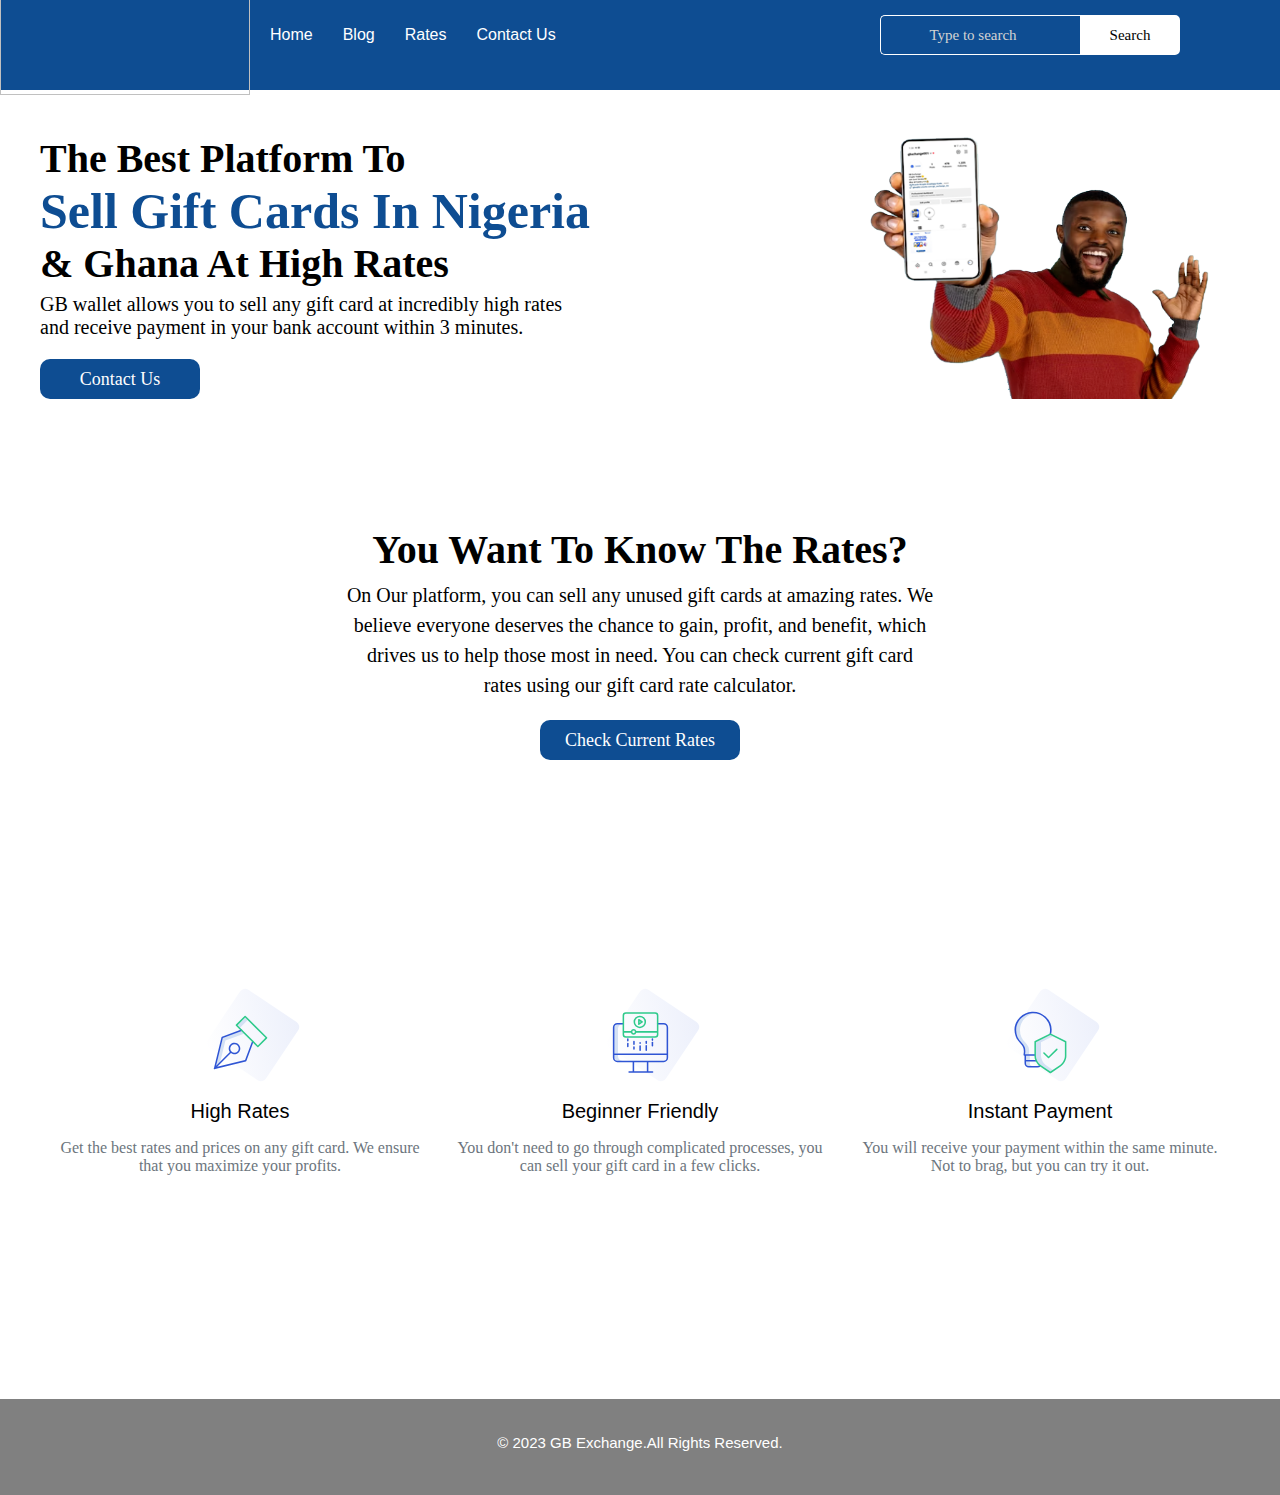
==== index.html @ 2a78b82b "Add files via upload" ====
<!DOCTYPE html>
<html lang="en">

  <head>
    <title>Home | GB-Exchange</title>
    <link rel="shortcut icon" type="image/png" href="GB LOGO BLUE.png">
    <link rel="stylesheet" href="style.css">
  </head>

  <body>
    <header>
      <div class="navbar">
          <div class="icon">
                  <img class="logo" src="img/GB LOGO.PNG" width="250" height="130">
          </div>

          <div class="menu">
            <ul>
              <li><a href="index.html">Home</a></li>
              <li><a href="blog.html">Blog</a></li>
              <li><a href="rate.html">Rates</a></li>
              <li><a href="contact.html">Contact Us</a></li>
            </ul>
        </div>

        <div class="search">
          <input class="srch" type="search" name="" placeholder="Type to search">
          <a href="#"><button class="btn2">Search</button></a>
        </div>
      </div>
    </header>

    <section>
         <div class="content">
            <h1>The Best Platform To <br><span>Sell Gift Cards In Nigeria</span><br>& Ghana At High Rates</h1>
            <p class="par">GB wallet allows you to sell any gift card at incredibly high rates<br>and receive payment in your bank account within 3 minutes.</p>
            <a href="https://wa.me/2348139498576"><button class="cn" target="blank">Contact Us</button></a>
         </div>

         <div class="anime">
          <img src="guy holding phone copy2.png" width="500px" height="300px">
        </div>
      </div>
    </section>

    <section>
      <div class="content2">
        <h1>You Want To Know The Rates?</h1>
        <p class="par2"> On Our platform, you can sell any unused gift cards at amazing rates. We<br>believe everyone deserves the chance to gain, profit, and benefit, which<br>drives us to help those most in need. You can check current gift card<br>rates using our gift card rate calculator.</p>
        <a href="rate.html"><button class="cn2">Check Current Rates</button></a>
      </div>
    </section>

    <section>
      <div class="container">
          <div class="row">
             <div class="col-md-4 col-12">
                  <div class="features text-center">
                      <div class="image position-relative d-inline-block"><img src="pen.svg" class="avatar avatar-small" alt=""></div>
                      <div class="contents mt-4">
                          <h4 class="title-2">High Rates</h4>
                          <p class="text-muted mb-0">Get the best rates and prices on any gift card. We ensure that you maximize your profits.</p>
                      </div>
                  </div>
             </div>
             <div class="col-md-4 col-12 mt-5 mt-sm-0">
                 <div class="features text-center">
                     <div class="image position-relative d-inline-block"><img src="video.svg" class="avatar avatar-small" alt=""></div>
                      <div class="contents mt-4">
                          <h4 class="title-2">Beginner Friendly</h4>
                          <p class="text-muted mb-0">You don't need to go through complicated processes, you can sell your gift card in a few clicks.</p>
                      </div>
                 </div>
             </div>
             <div class="col-md-4 col-12 mt-5 mt-sm-0">
                 <div class="features text-center">
                     <div class="image position-relative d-inline-block"><img src="intellectual.svg" class="avatar avatar-small" alt=""></div>
                 <div class="contents mt-4">
                      <h4 class="title-2">Instant Payment</h4>
                      <p class="text-muted mb-0">You will receive your payment within the same minute. Not to brag, but you can try it out.</p>
                 </div>
                 </div>
              </div>
          </div>
      </div>
    </section>


    <footer> 
      <!--<div class="container2">
        <div class="row">
            <div class="col-lg-4 col-12 mb-0 mb-md-4 pb-0 pb-md-2">
                <a href="#" class="logo-footer"><img src="GB LOGO.png" width="200" alt=""></a>
                <p class="mt-4">GB Exchange allows you to sell any gift card at incredibly high rates and receive payment in your bank account within 3 minutes. Register now.</p>
                <ul class="list-unstyled social-icon social mb-0 mt-4">
                    <li class="list-inline-item"><a href="#" class="rounded"><svg xmlns="http://www.w3.org/2000/svg" width="24" height="24" viewBox="0 0 24 24" fill="none" stroke="currentColor" stroke-width="2" stroke-linecap="round" stroke-linejoin="round" class="feather feather-facebook fea icon-sm fea-social"><path d="M18 2h-3a5 5 0 0 0-5 5v3H7v4h3v8h4v-8h3l1-4h-4V7a1 1 0 0 1 1-1h3z"></path></svg></a></li>
                    <li class="list-inline-item"><a href="#" class="rounded"><svg xmlns="http://www.w3.org/2000/svg" width="24" height="24" viewBox="0 0 24 24" fill="none" stroke="currentColor" stroke-width="2" stroke-linecap="round" stroke-linejoin="round" class="feather feather-instagram fea icon-sm fea-social"><rect x="2" y="2" width="20" height="20" rx="5" ry="5"></rect><path d="M16 11.37A4 4 0 1 1 12.63 8 4 4 0 0 1 16 11.37z"></path><line x1="17.5" y1="6.5" x2="17.51" y2="6.5"></line></svg></a></li>
                    <li class="list-inline-item"><a href="#" class="rounded"><svg xmlns="http://www.w3.org/2000/svg" width="24" height="24" viewBox="0 0 24 24" fill="none" stroke="currentColor" stroke-width="2" stroke-linecap="round" stroke-linejoin="round" class="feather feather-twitter fea icon-sm fea-social"><path d="M23 3a10.9 10.9 0 0 1-3.14 1.53 4.48 4.48 0 0 0-7.86 3v1A10.66 10.66 0 0 1 3 4s-4 9 5 13a11.64 11.64 0 0 1-7 2c9 5 20 0 20-11.5a4.5 4.5 0 0 0-.08-.83A7.72 7.72 0 0 0 23 3z"></path></svg></a></li>
                </ul>
            </div>
            <div class="col-lg-4 col-md-4 col-12 mt-4 mt-sm-0 pt-2 pt-sm-0">
                <h4 class="text-light footer-head">Reviews</h4>
                <ul class="list-unstyled footer-list mt-4">
                    <li><a href="#" class="text-foot"><i class="mdi mdi-chevron-right mr-1"></i> Google Reviews</a></li>
                    <li><a href="#" class="text-foot"><i class="mdi mdi-chevron-right mr-1"></i> Trustpilot Reviews</a></li>
                    <li><a href="#" class="text-foot"><i class="mdi mdi-chevron-right mr-1"></i> Naijaloaded</a></li>
                    <li><a href="#" class="text-foot"><i class="mdi mdi-chevron-right mr-1"></i> Punch</a></li>
                </ul>
            </div>
            <div class="col-lg-4 col-md-4 col-12 mt-4 mt-sm-0 pt-2 pt-sm-0">
                <h4 class="text-light footer-head">Useful Links</h4>
                <ul class="list-unstyled footer-list mt-4">
                <li><a href="#" class="text-foot"><i class="mdi mdi-chevron-right mr-1"></i> Terms of Services</a></li>
                <li><a href="#" class="text-foot"><i class="mdi mdi-chevron-right mr-1"></i> Privacy Policy</a></li>
                <li><a href="#" class="text-foot"><i class="mdi mdi-chevron-right mr-1"></i> FAQs</a></li>
                <li><a href="#" class="text-foot"><i class="mdi mdi-chevron-right mr-1"></i> Contact</a></li>
                </ul>
            </div>
        </div>
    </div>-->
      <h2>&copy; 2023 GB Exchange.All Rights Reserved.</h2>
    </footer>    
  </body>

</html>
---- style.css ----
html{
  box-sizing: border-box;
  height: 100%;
}

header{
  background: #0e4d92;
  position: absolute;
  height: 10vh;
  left: 0;
  right: 0;
  z-index: 9999;
  top: 0;
}

body{
  position: relative;
  margin: 0;
  min-height: 100%;
  padding-top: 6.74rem;
  box-sizing: inherit;
  padding-bottom: 20rem;
}

footer{
  background: gray;
  padding: 35px;
  position: absolute;
  left: 0;
  right: 0;
  bottom: 0;
}

footer h2{
  color: white;
  text-align: center;
  font-size: 15px;
  font-family: Arial, Helvetica, sans-serif;
}

.icon{
  width: 200px;
  float: left;
  height: 70px;
  margin-top: -35px;
}

.menu{
  width: 400px;
  float: left;
  height: 70px;
  margin-top: -30px;
  margin-right: 50px;
}

ul{
  float: left;
  display: flex;
  justify-content: center;
  align-items: center;
}

ul li{
  list-style: none;
  margin-left: 30px;
  margin-top: 40px;
}

ul li a{
  text-decoration: none;
  color: #fff;
  font-family: Arial;
  font-style: bold;
  transition: 0.5s ease-in-out;
}

ul li a:hover{
  color: #00ffff;
}

.search{
  width: 0;
  float: right;
  margin-top: 0px;
  margin-right: 200px;
}

.srch{
  font-family: 'Times New Roman';
  width: 200px;
  height: 40px;
  background: transparent;
  border: 1px solid #fff;
  margin-top: 15px;
  color: #fff;
  border-right: none;
  float: right;
  border-bottom-left-radius: 5px;
  border-top-left-radius: 5px;
}

.btn2{
  width: 100px;
  height: 40px;
  background: #fff;
  border: 2px solid #fff;
  color: #000;
  font-size: 15px;
  border-bottom-right-radius: 5px;
  border-top-right-radius: 5px;
  margin-top: 15px;
}

::placeholder{
  color: #d3d3d3;
  text-align: center;
  font-size: 15px;
}

.btn2:focus{
  outline: none;
}
.srch:focus{
  outline: none;
}

.content{
  width: 1200px;
  margin: auto;
  color: #000;
  margin-left: 40px;
}

.content .par{
  color: #000;
  font-family:'Times New Roman', Times, serif;
  font-size: 20px;
  font-style: bold;
  margin-top: -20px;
}

.content h1{
  font-family:Cambria, Cochin, Georgia, Times, 'Times New Roman', serif;
  font-size: 40px;
}

.content .cn{
  width: 160px;
  height: 40px;
  background: #0e4d92;
  border: none;
  color: white;
  font-size: 18px;
  border-radius: 10px;
  cursor: pointer;
}

.cn:hover{
  background-color: #00ffff;
  color: #000;
}

.content span{
  color: #0e4d92;
  font-size: 50px;
}

.anime{
  margin-top: -300px;
  margin-left: 800px;
}

.section2{
  margin-top: 100px;
}
.content2{
  color: #000;
  text-align: center;
  margin: 0 auto;
  padding-top: 100px;
}

.content2 h1{
  font-family:Cambria, Cochin, Georgia, Times, 'Times New Roman', serif;
  font-size: 40px;
}

.content2 .par2{
  color: #000;
  font-family:'Times New Roman', Times, serif;
  font-size: 20px;
  font-style: bold;
  margin-top: -20px;
  line-height: 30px;
}

.content2 .cn2{
  width: 200px;
  height: 40px;
  background: #0e4d92;
  border: none;
  color: white;
  font-size: 18px;
  border-radius: 10px;
  cursor: pointer;
}

.cn2:hover{
  background-color: #00ffff;
  color: #000;
}

.container {
  padding-right: 15px;
  padding-left: 15px;
  margin-right: auto;
  margin-left: auto;
  margin-top: 250px;
  max-width: 1200px;
}

.container2 {
  padding-right: 15px;
  padding-left: 15px;
  margin-right: auto;
  margin-left: auto;
  max-width: 900px;
}

.row {
  display: flex;
  align-items: center;
  justify-content: space-around;
  flex-direction: row;
}

.col-md-4 {
  -ms-flex: 0 0 33.333333%;
  max-width: 33.333333%;
}
.col-12 {
  -ms-flex: 0 0 100%;
  max-width: 100%;
}

.col-12,  .col-md-4 {
  position: relative;
  width: 100%;
  padding-right: 15px;
  padding-left: 15px;
}

.text-center {
  text-align: center!important;
}

.position-relative {
  position: relative!important;
}

.d-inline-block {
  display: inline-block!important;
}

.features .image:before {
  background: linear-gradient(45deg,transparent,rgba(47,85,212,0.09));
}

.features .image:before {
  content: "";
  position: absolute;
  bottom: 5px;
  right: -15px;
  width: 70px;
  height: 70px;
  border-radius: 6px;
  -webkit-transform: rotate(33.75deg);
  transform: rotate(33.75deg);
  background: linear-gradient(45deg,transparent,rgba(47,85,212,0.09));
  z-index: -1;
}

.avatar.avatar-small {
  height: 65px;
  width: 65px;
}

img {
  vertical-align: middle;
  border-style: none;
}

.contents .mt-4, .my-4 {
  margin-top: 1.5rem!important;
}

.features .title-2 {
  font-size: 20px;
}

h4{
  font-family: nunito,sans-serif;
  line-height: 1.5;
  font-weight: 600;
}

h4{
  font-size: 1.5rem;
}
h4 {
  margin-bottom: 0.5rem;
  font-weight: 500;
  line-height: 1.2;
}
h4 {
  margin-top: 0;
  margin-bottom: 0.5rem;
}

.text-muted {
  color: #8492a6!important;
}
.text-muted {
  color: #6c757d!important;
}
.mb-0, .my-0 {
  margin-bottom: 0!important;
}

.rates-container[_ngcontent-nrr-c12] {
  position: relative;
  background: #FFFFFF;
  margin-top: -50px;
}

.home-cta[_ngcontent-nrr-c12] {
  margin: 0;
  padding: 8.286rem 6.714rem 14.286rem;
}

.home-cta[_ngcontent-nrr-c12] .title[_ngcontent-nrr-c12] {
  color: #fff;
  font-size: 5rem;
  line-height: 5.1rem;
  font-weight: 900;
}

.home-cta[_ngcontent-nrr-c12] p[_ngcontent-nrr-c12] {
  max-width: 43.313rem;
}

.home-cta[_ngcontent-nrr-c12] p[_ngcontent-nrr-c12] {
  color: #e1e1f0;
  font-size: 1rem;
  font-family: Arial, Helvetica, sans-serif;
  line-height: 1.5rem;
  font-weight: 300;
  max-width: 35rem;
}

.home-cta[_ngcontent-nrr-c12] {
  z-index: 0;
  display: flex;
  flex-direction: column;
  position: relative;
  gap: 2rem;
  align-items: center;
  justify-content: center;
  background: #5352EC;
  background-image: url(tradingbck3.jpg);
  background-repeat: no-repeat;
  background-size: cover;
  text-align: center;
  padding: 8.286rem 10.714rem 16.286rem;
}

.rate-calculator[_ngcontent-nrr-c12] {
  position: relative;
  z-index: 1;
  display: flex;
  align-items: center;
  justify-content: center;
  margin: 0 20%;
}

.rate-calculator[_ngcontent-nrr-c12] .calculator[_ngcontent-nrr-c12] {
  position: relative;
  margin-top: -12rem;
  background: #FFFFFE;
  border: .75rem solid #F5F5FE;
  display: flex;
  justify-content: space-between;
  border-radius: 1.875rem;
  width: 100%;
  overflow: auto;
  padding: 3.125rem;
  flex-direction: column;
  gap: 3.5rem;
  align-items: flex-start;
}

.rate-calculator[_ngcontent-nrr-c12] .calculator[_ngcontent-nrr-c12] .toggler[_ngcontent-nrr-c12] {
  display: flex;
  border-radius: 0.625rem;
  background: #F2F2F2;
  padding: 0.375rem;
  flex-direction: row;
  align-items: flex-start;
  gap: 0.75rem;
}

.rate-calculator[_ngcontent-nrr-c12] .calculator[_ngcontent-nrr-c12] .toggler[_ngcontent-nrr-c12] .toggle-btn.active[_ngcontent-nrr-c12] {
  color: #000;
  background: #FFFFFF;
}

.rate-calculator[_ngcontent-nrr-c12] .calculator[_ngcontent-nrr-c12] .toggler[_ngcontent-nrr-c12] .toggle-btn[_ngcontent-nrr-c12] {
  background: none;
  border-radius: 0.625rem;
  padding: 0.875rem 2rem;
  display: flex;
  flex-direction: column;
  justify-content: center;
  align-items: center;
  gap: 0.625rem;
  border: none;
  text-align: center;
  color: #b3b3b3;
  font-size: 0.875rem;
}

[type=button]:not(:disabled), [type=reset]:not(:disabled), [type=submit]:not(:disabled), button:not(:disabled) {
  cursor: pointer;
}

.btn {
  --bs-btn-padding-x: .75rem;
  --bs-btn-padding-y: .375rem;
  --bs-btn-font-family: ;
  --bs-btn-font-size: 1rem;
  --bs-btn-font-weight: 400;
  --bs-btn-line-height: 1.5;
  --bs-btn-color: #212529;
  --bs-btn-bg: transparent;
  --bs-btn-border-width: 1px;
  --bs-btn-border-color: transparent;
  --bs-btn-border-radius: .375rem;
  --bs-btn-hover-border-color: transparent;
  --bs-btn-box-shadow: inset 0 1px 0 rgba(255, 255, 255, .15),0 1px 1px rgba(0, 0, 0, .075);
  --bs-btn-disabled-opacity: .65;
  --bs-btn-focus-box-shadow: 0 0 0 .25rem rgba(var(--bs-btn-focus-shadow-rgb), .5);
  display: inline-block;
  padding: var(--bs-btn-padding-y) var(--bs-btn-padding-x);
  font-family: var(--bs-btn-font-family);
  font-size: var(--bs-btn-font-size);
  font-weight: var(--bs-btn-font-weight);
  line-height: var(--bs-btn-line-height);
  color: var(--bs-btn-color);
  text-align: center;
  text-decoration: none;
  vertical-align: middle;
  cursor: pointer;
  -webkit-user-select: none;
  user-select: none;
  border: var(--bs-btn-border-width) solid var(--bs-btn-border-color);
  border-radius: var(--bs-btn-border-radius);
  background-color: var(--bs-btn-bg);
  transition: color .15s ease-in-out,background-color .15s ease-in-out,border-color .15s ease-in-out,box-shadow .15s ease-in-out;
}

input[type=text], input[type=email], input[type=password], textarea, a, button, select {
  -webkit-appearance: none;
  appearance: none;
}

[type=button], [type=reset], [type=submit], button {
  -webkit-appearance: button;
}

button, input, optgroup, select, textarea {
  margin: 0;
  font-family: inherit;
  font-size: inherit;
  line-height: inherit;
}

button {
  border-radius: 0;
}

.rate-calculator[_ngcontent-nrr-c12] .calculator[_ngcontent-nrr-c12] .toggler[_ngcontent-nrr-c12] .toggle-btn[_ngcontent-nrr-c12] {
  background: none;
  border-radius: 0.625rem;
  padding: 0.875rem 2rem;
  display: flex;
  flex-direction: column;
  justify-content: center;
  align-items: center;
  gap: 0.625rem;
  border: none;
  text-align: center;
  color: #b3b3b3;
  font-size: .875rem;
}

.rate-calculator[_ngcontent-nrr-c12] .calculator[_ngcontent-nrr-c12] .calculator-form[_ngcontent-nrr-c12] {
  width: 100%;
}

.form-group {
  margin-bottom: 1rem!important;
}

label {
  margin-bottom: 0.875rem;
  display: inline-block;
}

.empty-select {
  height: 3.4375!important;
  border-radius: 0.625rem!important;
  border: 1px solid #f2f2f2!important;
  background: #fafafa!important;
  color: #000!important;
  font-size: 0.875rem;
  font-weight: 500;
  padding: 1.125rem 1.5rem;
  background-image: url(angle_down_empty.11f5af4206cc82de.svg)!important;
  background-position: right 0.75rem center!important;
  background-repeat: no-repeat!important;
}

.theme-select {
  height: 3.4375!important;
  border-radius: 0.625rem!important;
  border: 1px solid #f2f2f2!important;
  background: #fafafa!important;
  background-image: url(angle_down_empty.11f5af4206cc82de.svg)!important;
  background-position: right .75rem center!important;
  background-repeat: no-repeat!important;
  color: #000!important;
  font-size: .875rem;
  font-weight: 500;
  padding: 1.125rem 1.5rem;
}

.form-select {
  display: block;
  width: 100%;
  padding: .375rem 2.25rem .375rem .75rem;
  -moz-padding-start: calc(.75rem - 3px);
  font-size: 1rem;
  font-weight: 400;
  line-height: 1.5;
  color: #212529;
  background-color: #fff;
  background-image: url([data-uri]);
  background-repeat: no-repeat;
  background-position: right .75rem center;
  background-size: 16px 12px;
  border: 1px solid #ced4da;
  border-radius: .375rem;
  transition: border-color .15s ease-in-out,box-shadow .15s ease-in-out;
  -webkit-appearance: none;
  appearance: none;
}

.form-select:disabled {
  background-color: #e9ecef;
}

input[type=text], input[type=email], input[type=password], textarea, a, button, select {
  -webkit-appearance: none;
  appearance: none;
}

select {
  word-wrap: normal;
}
button, select {
  text-transform: none;
}
button, input, optgroup, select, textarea {
  margin: 0;
  font-family: inherit;
  font-size: inherit;
  line-height: inherit;
}

select {
  text-rendering: auto;
  color: fieldtext;
  letter-spacing: normal;
  word-spacing: normal;
  line-height: normal;
  text-transform: none;
  text-indent: 0px;
  text-shadow: none;
  display: inline-block;
  text-align: start;
  appearance: auto;
  box-sizing: border-box;
  align-items: center;
  white-space-collapse: preserve;
  text-wrap: nowrap;
  -webkit-rtl-ordering: logical;
  background-color: field;
  cursor: default;
  writing-mode: horizontal-tb !important;
  margin: 0em;
  border-width: 1px;
  border-style: solid;
  border-color: -internal-light-dark(rgb(118, 118, 118), rgb(133, 133, 133));
  border-image: initial;
  border-radius: 0px;
}

select:disabled {
  opacity: 1;
}

input[type=number] {
  -webkit-appearance: textfield!important;
  appearance: textfield!important;
}

.auth-form-control {
  height: 3.4375!important;
  border-radius: 0.625rem!important;
  border: 1px solid #f2f2f2!important;
  background: #fafafa!important;
  color: #000!important;
  font-size: .875rem;
  font-weight: 500;
  padding: 1.125rem 1.5rem;
}

.form-control {
  display: block;
  width: 100%;
  padding: 0.375rem 0.75rem;
  font-size: 1rem;
  font-weight: 400;
  line-height: 1.5;
  color: #212529;
  background-color: #fff;
  background-clip: padding-box;
  border: 1px solid #ced4da;
  -webkit-appearance: none;
  appearance: none;
  border-radius: 0.375rem;
  transition: border-color .15s ease-in-out,box-shadow .15s ease-in-out;
}

.rate-calculator[_ngcontent-nrr-c12] .calculator[_ngcontent-nrr-c12] .calculator-footer[_ngcontent-nrr-c12] {
  width: 100%;
}

.rate-calculator[_ngcontent-nrr-c12] .calculator[_ngcontent-nrr-c12] .cash-value[_ngcontent-nrr-c12] {
  display: flex;
  flex-direction: column;
  align-items: center;
  width: 100%;
  gap: 0.875rem;
  justify-content: center;
}

.rate-calculator[_ngcontent-nrr-c12] .calculator[_ngcontent-nrr-c12] .cash-value[_ngcontent-nrr-c12] .title[_ngcontent-nrr-c12] {
  font-weight: 400;
  font-size: 1rem;
  color: #040417;
}

.h6, h6 {
  font-size: 1rem;
}

.h1, .h2, .h3, .h4, .h5, .h6, h2, h3, h4, h5, h6 {
  margin-top: 0;
  margin-bottom: 0.5rem;
  font-weight: 500;
  line-height: 1.2;
}

.rate-calculator[_ngcontent-nrr-c12] .calculator[_ngcontent-nrr-c12] .cash-value[_ngcontent-nrr-c12] .amount[_ngcontent-nrr-c12] {
  font-size: 3rem;
}

.rate-calculator[_ngcontent-nrr-c12] .calculator[_ngcontent-nrr-c12] .cash-value[_ngcontent-nrr-c12] .amount[_ngcontent-nrr-c12] {
  color: #5352ec;
  font-weight: 600;
  font-size: 3.5rem;
}

.h3, h3 {
  font-size: calc(1.3rem + .6vw);
}

.rate-calculator[_ngcontent-nrr-c12] .calculator[_ngcontent-nrr-c12] .cash-value[_ngcontent-nrr-c12] .amount[_ngcontent-nrr-c12] {
  font-size: 3rem;
}

.rate-calculator[_ngcontent-nrr-c12] .calculator[_ngcontent-nrr-c12] .cash-value[_ngcontent-nrr-c12] .amount[_ngcontent-nrr-c12] {
  color: #5352ec;
  font-weight: 600;
  font-size: 3.5rem;
}

.rate-calculator[_ngcontent-nrr-c12] .calculator[_ngcontent-nrr-c12] .cash-value[_ngcontent-nrr-c12] .currency[_ngcontent-nrr-c12] {
  color: #ebebfd;
}

.gap-2 {
  gap: 0.5rem!important;
}

.flex-column {
  flex-direction: column!important;
}
.w-100 {
  width: 100%!important;
}
.d-flex {
  display: flex!important;
}

.rate-calculator[_ngcontent-nrr-c12] .calculator[_ngcontent-nrr-c12] .theme-btn[_ngcontent-nrr-c12] {
  background: #5352EC;
  border-radius: 6.25rem;
  padding: 1rem 2rem;
  border: none;
  display: flex;
  flex-direction: row;
  justify-content: center;
  font-size: 1rem;
  color: #fafafe;
  font-weight: 500;
  align-items: center;
  gap: 0.625rem;
}

.rate-calculator[_ngcontent-nrr-c12] .calculator[_ngcontent-nrr-c12] .note[_ngcontent-nrr-c12] {
  color: #999;
  font-size: 1rem;
  text-align: center;
}

.pb-md-2, .py-md-2 {
  padding-bottom: 0.5rem!important;
}

.mb-md-4, .my-md-4 {
  margin-bottom: 1.5rem!important;
}
.pb-0, .py-0 {
  padding-bottom: 0!important;
}
.mb-0, .my-0 {
  margin-bottom: 0!important;
}
.col-lg-4 {
  -ms-flex: 0 0 33.333333%;
  flex: 0 0 33.333333%;
  max-width: 33.333333%;
}

.pt-sm-0, .py-sm-0 {
  padding-top: 0!important;
}

.mt-sm-0, .my-sm-0 {
  margin-top: 0!important;
}
.pt-2, .py-2 {
  padding-top: 0.5rem!important;
}
.mt-4, .my-4 {
  margin-top: 1.5rem!important;
}
.col-lg-4 {
  -ms-flex: 0 0 33.333333%;
  flex: 0 0 33.333333%;
  max-width: 33.333333%;
}

.logo-footer {
  font-size: 22px;
}

.list-inline-item:not(:last-child) {
  margin-right: 0;
  margin-bottom: 5px;
}
.list-inline-item:not(:last-child) {
  margin-right: 0.5rem;
}
.list-inline-item {
  display: inline-block;
}
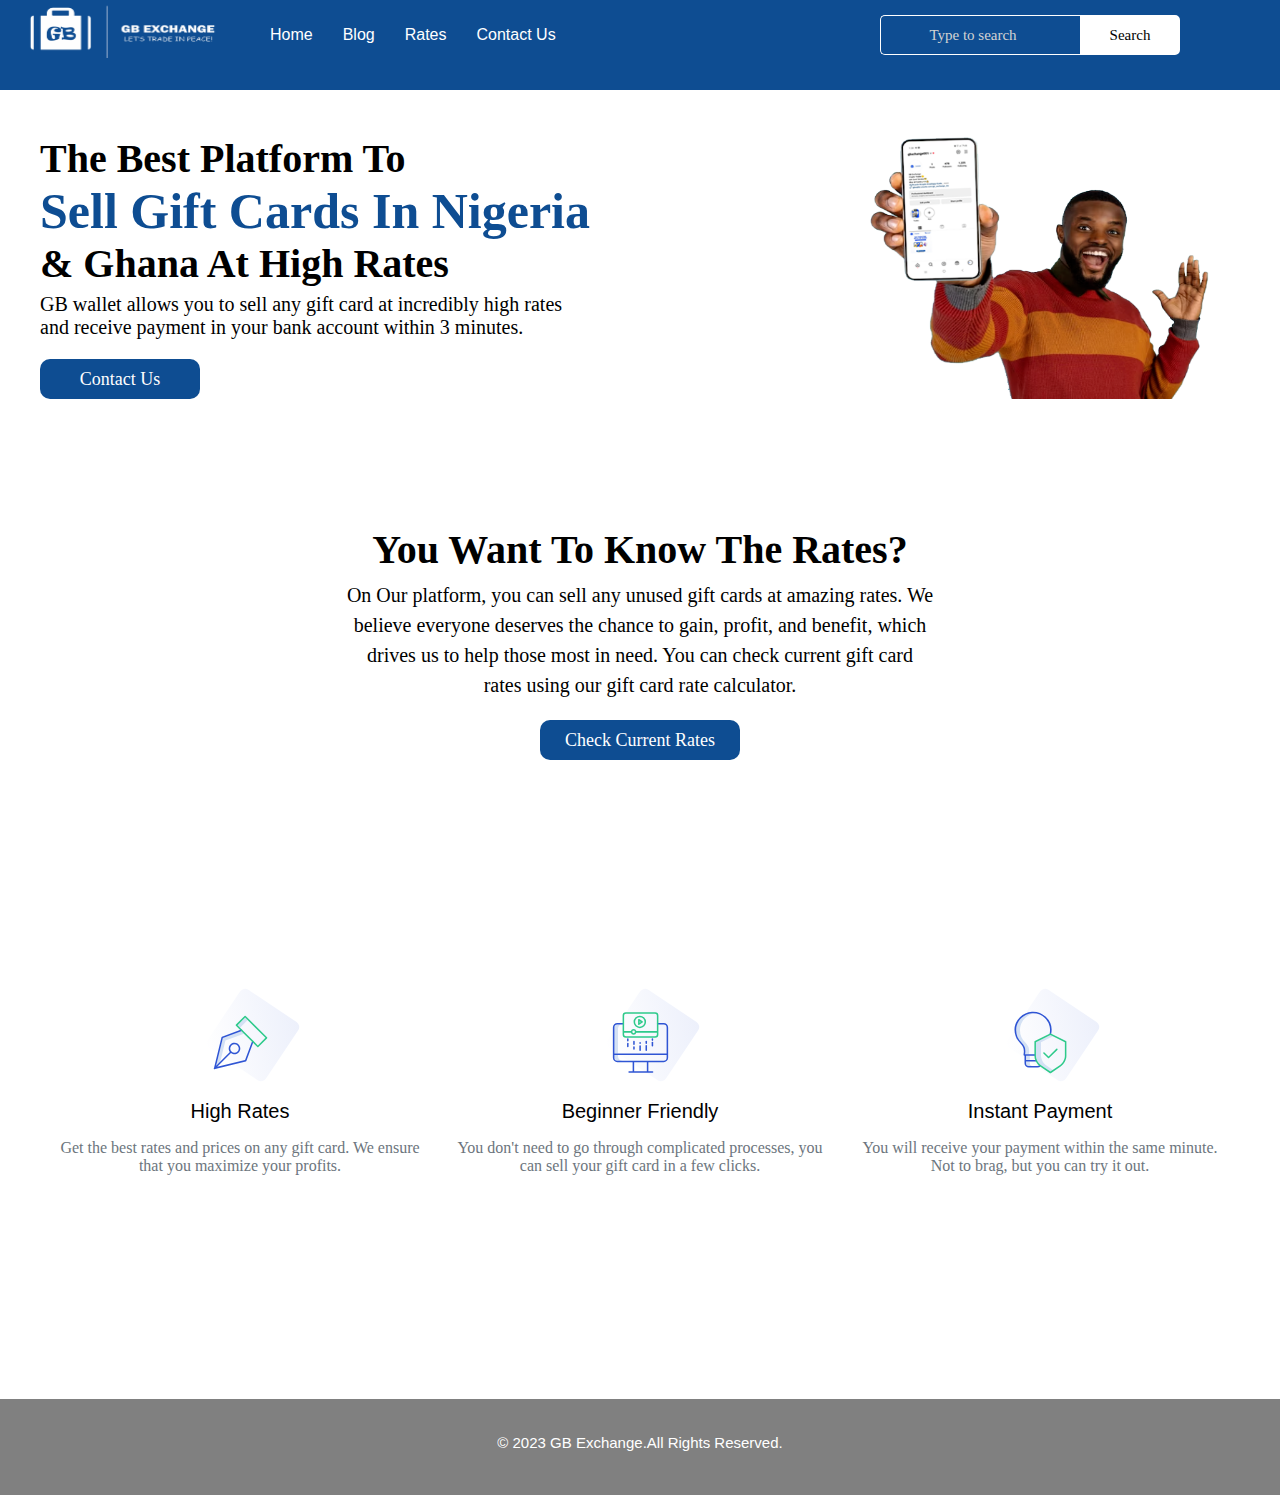
==== commit 0f4b2fd0: "Update index.html" ====
--- a/index.html
+++ b/index.html
@@ -11,7 +11,7 @@
     <header>
       <div class="navbar">
           <div class="icon">
-                  <img class="logo" src="img/GB LOGO.PNG" width="250" height="130">
+                  <img class="logo" src="/img/GB LOGO.png" width="250" height="130">
           </div>
 
           <div class="menu">
